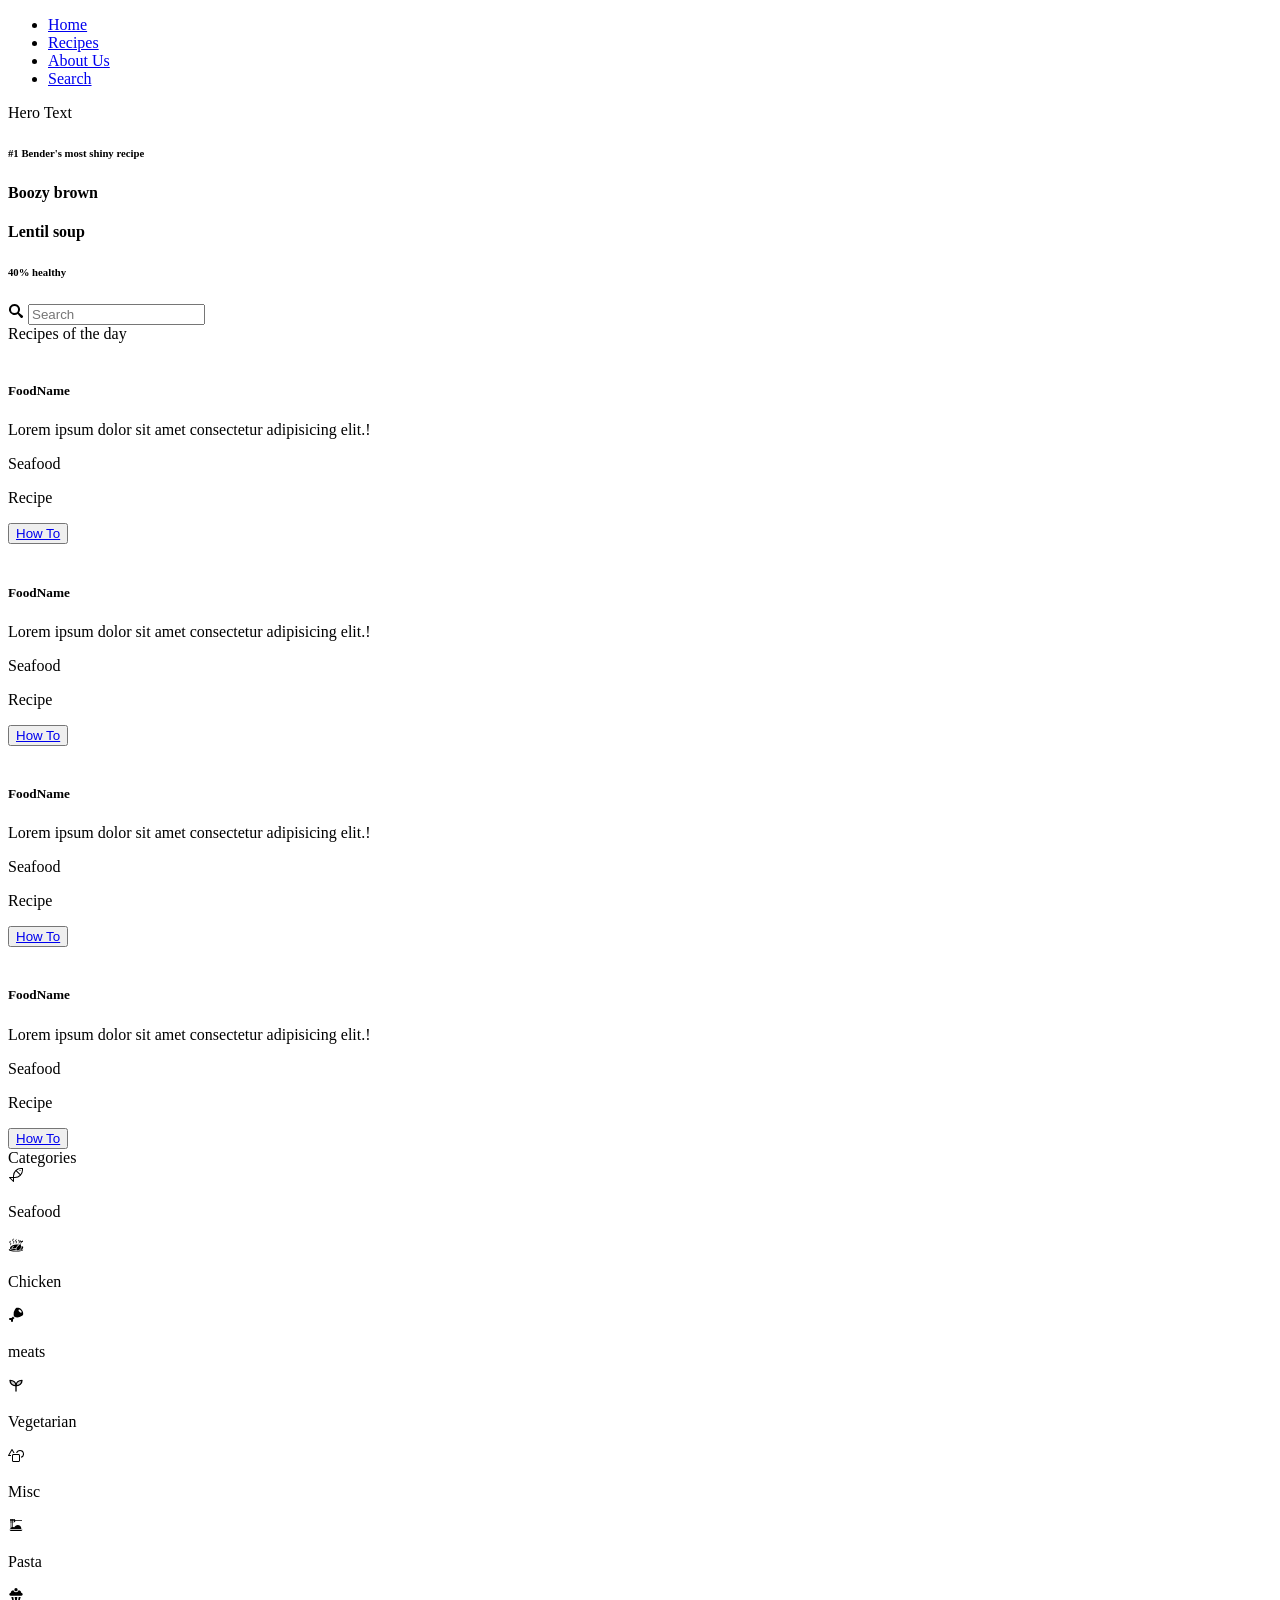
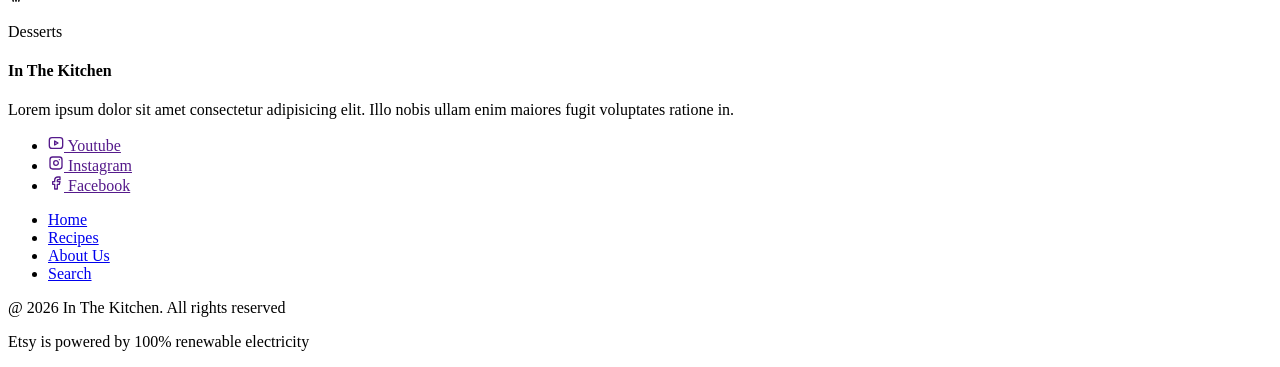
==== about-us.html @ 877831c8 "Initial commit" ====
<!DOCTYPE html>
<html lang="en">

<head>
    <meta charset="UTF-8">
    <meta name="viewport" content="width=device-width, initial-scale=1.0">
    <title>Document</title>
    <link rel="preconnect" href="https://fonts.googleapis.com">
    <link rel="preconnect" href="https://fonts.gstatic.com" crossorigin>
    <link href="https://fonts.googleapis.com/css2?family=Roboto:ital,wght@0,100..900;1,100..900&display=swap"
        rel="stylesheet">
    <link rel="stylesheet" href="css/style.css">
</head>

<body>

    <div class="container">
        <!-- Navigation -->
        <nav class="navigation">
            <div class="menu_container">
                <ul>
                    <li><a href="index.html">Home</a></li>
                    <li><a href="recipes.html">Recipes</a></li>
                    <li><a href="about-us.html" class="active" aria-current="page">About Us</a></li>
                    <li><a href="search.html">Search</a></li>
                </ul>
            </div>
        </nav>

        <!-- Hero Section -->
        <section class="hero">
            <div class="hero_container">
                <div class="hero_text">
                    Hero Text
                    <h6> #1 Bender's most shiny recipe</h6>
                    <h4>Boozy brown</h4>
                    <h4>Lentil soup</h4>
                    <h6>40% healthy</h6>
                </div>

                <div class="Hero_search">
                    <div class="search_box">
                        <span class="search_icon">
                            <svg xmlns="http://www.w3.org/2000/svg" width="1em" height="1em" viewBox="0 0 16 16">
                                <path d="M0 0h16v16H0z" fill="none" />
                                <path fill="currentColor"
                                    d="M6.5 1a5.5 5.5 0 0 1 4.437 8.749l3.556 2.846a1.351 1.351 0 1 1-1.898 1.898l-2.846-3.556A5.5 5.5 0 1 1 6.5 1m0 2a3.5 3.5 0 1 0 0 7a3.5 3.5 0 0 0 0-7" />
                            </svg>

                        </span>
                        <input type="text" placeholder="Search" class="search_input">
                    </div>
                </div>
            </div>
        </section>


        <!-- Todays Recipe Section -->
        <section class="todays_recipes">
            <div class="todays_recipes_headline">Recipes of the day</div>
            <div class="todays_recipes_content">
                <div class="todays_recipes_content_block">
                    <div class="todays_recipes_content_block_image">
                        <img src="https://picsum.photos/300/175" alt="">
                    </div>
                    <div class="todays_recipes_content_block_text">
                        <div class="todays_recipes_content_block_text_top">
                            <h5>FoodName</h5>
                            <p>Lorem ipsum dolor sit amet consectetur adipisicing elit.!</p>
                        </div>
                        <div class="todays_recipes_content_block_text_bottom">
                            <div data-category="seafood" class="todays_recipes_content_bottom_area">
                                <div class="todays_recipes_content_bottom_area_left">
                                    <p data-category="seafood" id="category-color">Seafood</p>
                                    <p>Recipe</p>
                                </div>
                                <div class="todays_recipes_content_bottom_area_right">
                                    <div class="todays_recipes_content_bottom_area_right_button">
                                        <button>
                                            <a href="#">How To</a>
                                        </button>
                                    </div>
                                </div>
                            </div>
                        </div>
                    </div>


                </div>

                <div class="todays_recipes_content_block">
                    <div class="todays_recipes_content_block_image">
                        <img src="https://picsum.photos/300/175" alt="">
                    </div>
                    <div class="todays_recipes_content_block_text">
                        <div class="todays_recipes_content_block_text_top">
                            <h5>FoodName</h5>
                            <p>Lorem ipsum dolor sit amet consectetur adipisicing elit.!</p>
                        </div>
                        <div class="todays_recipes_content_block_text_bottom">
                            <div data-category="seafood" class="todays_recipes_content_bottom_area">
                                <div class="todays_recipes_content_bottom_area_left">
                                    <p data-category="seafood" id="category-color">Seafood</p>
                                    <p>Recipe</p>
                                </div>
                                <div class="todays_recipes_content_bottom_area_right">
                                    <div class="todays_recipes_content_bottom_area_right_button">
                                        <button>
                                            <a href="#">How To</a>
                                        </button>
                                    </div>
                                </div>
                            </div>
                        </div>
                    </div>


                </div>

                <div class="todays_recipes_content_block">
                    <div class="todays_recipes_content_block_image">
                        <img src="https://picsum.photos/300/175" alt="">
                    </div>
                    <div class="todays_recipes_content_block_text">
                        <div class="todays_recipes_content_block_text_top">
                            <h5>FoodName</h5>
                            <p>Lorem ipsum dolor sit amet consectetur adipisicing elit.!</p>
                        </div>
                        <div class="todays_recipes_content_block_text_bottom">
                            <div data-category="seafood" class="todays_recipes_content_bottom_area">
                                <div class="todays_recipes_content_bottom_area_left">
                                    <p data-category="seafood" id="category-color">Seafood</p>
                                    <p>Recipe</p>
                                </div>
                                <div class="todays_recipes_content_bottom_area_right">
                                    <div class="todays_recipes_content_bottom_area_right_button">
                                        <button>
                                            <a href="#">How To</a>
                                        </button>
                                    </div>
                                </div>
                            </div>
                        </div>
                    </div>


                </div>

                <div class="todays_recipes_content_block">
                    <div class="todays_recipes_content_block_image">
                        <img src="https://picsum.photos/300/175" alt="">
                    </div>
                    <div class="todays_recipes_content_block_text">
                        <div class="todays_recipes_content_block_text_top">
                            <h5>FoodName</h5>
                            <p>Lorem ipsum dolor sit amet consectetur adipisicing elit.!</p>
                        </div>
                        <div class="todays_recipes_content_block_text_bottom">
                            <div data-category="seafood" class="todays_recipes_content_bottom_area">
                                <div class="todays_recipes_content_bottom_area_left">
                                    <p data-category="seafood" id="category-color">Seafood</p>
                                    <p>Recipe</p>
                                </div>
                                <div class="todays_recipes_content_bottom_area_right">
                                    <div class="todays_recipes_content_bottom_area_right_button">
                                        <button>
                                            <a href="#">How To</a>
                                        </button>
                                    </div>
                                </div>
                            </div>
                        </div>
                    </div>


                </div>
            </div>




        </section>

        <!-- Categories Section -->
        <section class="categories">
            <div class="todays_recipes_headline">Categories</div>
            <div class="categories_content">
                <div class="categories_content_block">
                    <span data-category="seafood" class="iconify">
                        <svg xmlns="http://www.w3.org/2000/svg" width="1em" height="1em" viewBox="0 0 32 32">
                            <path d="M0 0h32v32H0z" fill="none" />
                            <circle cx="24" cy="7" r="1" fill="currentColor" />
                            <path fill="currentColor"
                                d="M26 2a16.02 16.02 0 0 0-16 16v2H3a1 1 0 0 0-.707 1.707l8 8A1 1 0 0 0 12 29v-7h2A16.02 16.02 0 0 0 30 6V2ZM10 26.586L5.414 22H10ZM12 20v-2a13.94 13.94 0 0 1 3.908-9.678l7.77 7.77A13.94 13.94 0 0 1 14 20ZM28 6a13.9 13.9 0 0 1-2.98 8.606L17.395 6.98A13.9 13.9 0 0 1 26 4h2Z" />
                        </svg>

                    </span>
                    <p data-category="seafood">Seafood</p>
                </div>
                <div class="categories_content_block">
                    <span data-category="chicken" class="iconify">
                        <svg xmlns="http://www.w3.org/2000/svg" width="1em" height="1em" viewBox="0 0 512 512">
                            <path d="M0 0h512v512H0z" fill="none" />
                            <path fill="currentColor"
                                d="M187.8 45.5s-12.6 6.61-25.3 16.33c-6.3 4.86-12.8 10.5-18 16.94S135 92.66 135 101.5c0 8.6 4.6 15.7 10 20.6c5.3 4.8 11.5 8.2 17.3 11.4s11.3 6.3 15 9.3s5.4 5.4 5.8 8.1c1.1 6.6-5.2 22.1-13.2 34.5c-8.1 12.4-16.6 22.1-16.6 22.1l13.4 12s9.4-10.6 18.3-24.3s18.6-30.2 15.9-47.1c-1.4-8.5-6.6-14.8-12.3-19.3c-5.6-4.6-11.9-7.9-17.6-11.1c-5.7-3.1-10.9-6.2-14-9s-4-4.5-4-7.2c0-2.49 1.7-6.72 5.5-11.41c3.8-4.7 9.3-9.64 15-13.96c11.3-8.63 22.7-14.71 22.7-14.71zm90 32.43s-12.4 4.66-25.1 11.56c-6.3 3.45-12.8 7.42-18.1 12.11c-5.4 4.7-10.6 10.4-10.6 18.9c0 8.2 5.7 14 11.1 17.5c5.4 3.4 11.4 5.8 17.3 8.1c5.8 2.2 11.4 4.5 15.1 6.6c3.7 2.2 4.7 3.9 4.7 4c.2.6-.2 3.7-2.5 7.8c-2.2 4-6 8.8-9.9 13.1c-7.9 8.7-16.4 15.6-16.4 15.6l11.2 14s9.4-7.5 18.5-17.4c4.5-5 9-10.5 12.4-16.6c3.3-6 6-12.8 4.3-20.5c-1.8-7.8-7.7-12.3-13.3-15.6c-5.6-3.2-11.8-5.5-17.6-7.8c-5.7-2.3-11-4.5-14-6.5c-2.3-1.4-2.8-2.1-2.9-2.3c.2 0 1.1-2.4 4.4-5.4c3.7-3.2 9.2-6.7 14.9-9.8c11.3-6.16 22.9-10.53 22.9-10.53zm67.5 12.82c-3.7.69-7.8 4.37-10.9 10.65c-3.1 6.3-4.6 14.5-4.1 20.2c.1 1.1 4.1 8.2 9 13.3c5 5.1 9.9 8.9 9.9 8.9l4.5 3.4l-10.6 51.3l14.3 4.4l22.1-42.2c-5.1-5.5-10.2-11.9-10.9-21c-.5-7.6.6-15.7 3.4-23.4c-6.3-1.7-7.8-5-10.1-8c-2.5-3-4.9-6.4-7.3-9.37c-2.4-3.01-4.9-5.62-6.8-6.96c-1.8-1.33-2.3-1.21-2.5-1.21zm56.3 16.65c-3.7.7-7.8 4.3-10.9 10.6c-3 6.3-4.6 14.5-4.1 20.3c.1 1.1 4.1 8.2 9 13.3c5 5.1 9.9 8.9 9.9 8.9l4.5 3.4l-10.7 51.4l14.3 4.5l25.8-49.3l3.7-1s9.4-2.8 19.2-7.4c4.9-2.3 9.8-5.1 13.3-7.9c3.6-2.9 5.5-5.6 5.8-6.9v-.1c1.5-5.2.4-13.5-3-20.6c-3.5-7-9-12.3-13.8-13.8c-.2-.1-.7-.2-2.8 1s-5 3.6-8 6.4c-3 2.9-6.1 6-9.8 8.7c-3.6 2.7-8.7 5.8-15.3 4.1c-6.6-1.6-8.1-5.1-10.5-8.1c-2.5-3-4.9-6.4-7.3-9.4s-4.9-5.6-6.8-6.9c-1.8-1.4-2.3-1.2-2.5-1.2M92.36 119.9s-12.5 5.4-25.21 13.5c-6.36 4.1-12.83 8.7-18.13 14.2s-10.04 12-10.04 20.5c0 8.2 5.22 14.7 10.59 18.7c5.38 4 11.48 6.8 17.3 9.5c5.82 2.6 11.35 5.2 15.06 7.7c3.7 2.5 4.96 4.4 5.21 5.7c.35 1.8-.3 6-2.69 11c-2.38 4.9-6.16 10.6-10.15 15.7c-7.97 10.2-16.5 18.2-16.5 18.2l12.34 13.2s9.37-8.8 18.35-20.4c4.49-5.7 8.94-12.2 12.21-19c3.3-6.8 5.7-14.2 4.1-22.1c-1.5-8-7.18-13.4-12.81-17.2c-5.64-3.8-11.88-6.6-17.61-9.2s-10.95-5.2-14.02-7.5c-3.06-2.3-3.39-3.2-3.39-4.3c0-.9 1.26-4.1 4.96-8c3.7-3.8 9.23-7.9 14.87-11.5c11.29-7.2 22.79-12.3 22.79-12.3zm238.54 93.6c-2.3 1.6-7.7 5.5-15.2 11.2c12 2.5 24.3 5.8 36.7 9.8c1.6-1.3 3-2.4 4.5-3.6c-.5-4.2-1-7.5-1.3-9.7zm56.4 16.8c-4.5 3.2-19.6 14.2-39.2 31.3c-22.8 19.8-48.2 45.6-58.3 66.1c-7.6 15.4-16.3 34.2-20.6 52s-4.1 33.7 3.3 44.8c4.2 6.3 10.7 8.3 20.4 8.1c9.7-.1 21.3-3.2 30.9-6.2c33.7-11 69-35.1 85-69.8c7.2-15.6 8.6-47.5 7.2-74.5c-1.1-22-3.3-37.7-4.2-44zm-111.9 8.1c-1.1 0-2.3 0-3.4.1c-38.3 2-82.1 9.5-119.7 25c-37.7 15.4-68.95 38.5-84.12 71.2c-5.49 11.8-5.15 27.7-.16 41.1s14.28 23.3 24.06 25.9c42.92 11.2 101.22 16 158.32 17c-3.5-13.2-2.3-27.6.9-41.4c-31.1 11.8-76.5 14.6-133.8-3.5l-8.5-2.7l2.6-8.5c7.4-25 30-57.7 66.8-74.6l7.6 16.4c-26.9 12.3-45.6 36.2-53.9 54.9c59.5 16.7 102.7 8 126.3-5.3c4.6-12.5 10.2-24.2 15.2-34.3c12.5-25.2 38.7-50.8 62.1-71.1c-20.7-6-40.6-10-57-10.2zm158.9 49.3c1.1 26.4.3 55.9-9.1 76.5c-9.4 20.3-23.9 37-40.8 50.3c7.9-.7 15.4-1.4 22.1-2.2c12.4-1.3 22.6-2.8 29.8-4.2c3.6-.8 6.5-1.5 8.4-2c.7-.3 1.1-.5 1.4-.7c12.1-15.1 23.8-29.4 31.6-44.2c7.3-14.2 11.3-28.6 9.4-46c-4.1-2.4-24-13.7-52.8-27.5M53.14 386.9c-5.4 2.4-10.12 4.8-14.04 7.3c-10.89 6.9-14.66 13-14.66 17.3s3.77 10.4 14.66 17.3s27.79 13.6 48.95 19.3c42.35 11.2 101.85 18.4 167.45 18.4s125.1-7.2 167.4-18.4c21.2-5.7 38-12.4 48.9-19.3s14.7-13 14.7-17.3c0-3.7-2.9-8.8-10.7-14.6c-5.5 7.2-11.2 14.2-16.8 21.2l-.3.5l-.5.4c-3.2 3-5.3 3.3-8.2 4.2c-2.8.9-6.2 1.7-10.2 2.5c-8 1.6-18.6 3.1-31.3 4.5c-16.1 1.8-35.6 3.4-57.1 4.6c-7.4 3.5-14.8 6.4-22.1 8.8h-.1c-10.1 3.2-23 6.8-36 7c-12 .3-25.4-3.1-33.9-13.7c-60.6-.6-123.8-5.3-171.76-17.8c-15.92-4.2-27.55-17-34.4-32.2" />
                        </svg>
                    </span>
                    <p data-category="chicken">Chicken</p>
                </div>
                <div class="categories_content_block">
                    <span data-category="meats" class="iconify">
                        <svg xmlns="http://www.w3.org/2000/svg" width="1em" height="1em" viewBox="0 0 16 16">
                            <path d="M0 0h16v16H0z" fill="none" />
                            <path fill="currentColor"
                                d="M5.043 9.457a3.75 3.75 0 0 0 1.5 1.5L5 12.5V14a1 1 0 0 1-2 0v-1H2a1 1 0 0 1 0-2h1.5zM8.608.867C9.613.715 11.688.687 13.5 2.5c1.812 1.811 1.786 3.886 1.634 4.891c-.061.402-.309.74-.634.984l-.884.663a7.32 7.32 0 0 1-5.823 1.32a2.74 2.74 0 0 1-2.151-2.151a7.32 7.32 0 0 1 1.32-5.824l.663-.883c.244-.326.581-.572.983-.633m4.22 2.547c-.78-.78-1.73-1.098-2.121-.707c-.39.39-.074 1.34.707 2.12c.78.782 1.73 1.099 2.121.709c.39-.39.074-1.341-.707-2.122" />
                        </svg>
                    </span>
                    <p data-category="meats">meats</p>
                </div>
                <div class="categories_content_block">
                    <span data-category="veg" class="iconify">
                        <svg xmlns="http://www.w3.org/2000/svg" width="1em" height="1em" viewBox="0 0 24 24">
                            <path d="M0 0h24v24H0z" fill="none" />
                            <g fill="none" stroke="currentColor" stroke-linecap="round" stroke-linejoin="round"
                                stroke-width="2">
                                <path fill="currentColor" d="M12 13c0 -5 -4 -8 -9 -8 0 5 4 8 9 8" opacity=".2"
                                    stroke="none" />
                                <path fill="currentColor" d="M12 13c0 -5 4 -8 9 -8 0 5 -4 8 -9 8" opacity=".2"
                                    stroke="none" />
                                <path d="M12 21v-8" />
                                <path d="M12 13c0 -5 -4 -8 -9 -8 0 5 4 8 9 8" />
                                <path d="M12 13c0 -5 4 -8 9 -8 0 5 -4 8 -9 8" />
                            </g>
                        </svg>

                    </span>
                    <p data-category="veg">Vegetarian</p>
                </div>
                <div class="categories_content_block">
                    <span data-category="misc" class="iconify">
                        <svg xmlns="http://www.w3.org/2000/svg" width="1em" height="1em" viewBox="0 0 16 16">
                            <path d="M0 0h16v16H0z" fill="none" />
                            <g fill="currentColor">
                                <path
                                    d="M12 3c-1.86 0-3.43 1.27-3.87 3h1.05A3 3 0 0 1 12 4c1.65 0 3 1.35 3 3a3 3 0 0 1-2 2.82v1.05A3.999 3.999 0 0 0 12 3" />
                                <path
                                    d="M10.5 15h-5c-.827 0-1.5-.673-1.5-1.5v-5C4 7.673 4.673 7 5.5 7h5c.827 0 1.5.673 1.5 1.5v5c0 .827-.673 1.5-1.5 1.5m-5-7a.5.5 0 0 0-.5.5v5a.5.5 0 0 0 .5.5h5a.5.5 0 0 0 .5-.5v-5a.5.5 0 0 0-.5-.5z" />
                                <path
                                    d="M4.43 2.25c-.18-.31-.68-.31-.86 0l-3.47 6c-.09.15-.09.35 0 .5S.36 9 .54 9H3v-.5c0-.17.02-.34.05-.5H1.4L4 3.5L5.45 6H6.6z" />
                            </g>
                        </svg>
                    </span>
                    <p data-category="misc">Misc</p>
                </div>
                <div class="categories_content_block">
                    <span data-category="pasta" class="iconify">
                        <svg xmlns="http://www.w3.org/2000/svg" width="1em" height="1em" viewBox="0 0 24 24">
                            <path d="M0 0h24v24H0z" fill="none" />
                            <path fill="currentColor"
                                d="M4 16.5V8H3V7h1V6H3V5h1V4H3V3h6c.5.03.95.24 1.34.63s.61.87.66 1.37h10v1H11c-.05.53-.27 1-.66 1.43S9.5 8.05 9 8H7v7.05c.05 0 .13-.01.24-.05s.2 0 .26 0q.84 0 1.92.42c.41-.92 1.11-1.74 2.11-2.42s2-1 3-1c1.53 0 2.83.53 3.89 1.59S20 15.95 20 17.5v.27c0 .13-.03.2-.03.23H3.14c.13-.5.41-1 .86-1.5m2-1.27V8H5v7.7c.5-.25.81-.4 1-.47M9 7V6H7v1zm0-3H7v1h2zM5 4v1h1V4zm0 2v1h1V6zM2 19h20l-2 2H4z" />
                        </svg>
                    </span>
                    <p data-category="pasta">Pasta</p>
                </div>
                <div class="categories_content_block">
                    <span data-category="desserts" class="iconify">
                        <svg xmlns="http://www.w3.org/2000/svg" width="1em" height="1em" viewBox="0 0 24 24">
                            <path d="M0 0h24v24H0z" fill="none" />
                            <path fill="currentColor"
                                d="M12 1.5A2.5 2.5 0 0 1 14.5 4A2.5 2.5 0 0 1 12 6.5A2.5 2.5 0 0 1 9.5 4A2.5 2.5 0 0 1 12 1.5M15.87 5C18 5 20 7 20 9c2.7 0 2.7 4 0 4H4c-2.7 0-2.7-4 0-4c0-2 2-4 4.13-4c.44 1.73 2.01 3 3.87 3s3.43-1.27 3.87-3M5 15h3l1 7H7zm5 0h4l-1 7h-2zm6 0h3l-2 7h-2z" />
                        </svg>
                    </span>
                    <p data-category="desserts">Desserts</p>
                </div>
            </div>

        </section>

        <!-- Full Width Image Section-->
        <section class="image_section">
            <div class="image_section_controller">
                <div class="image_section_box">
                    <h4>In The Kitchen</h4>
                    <p>Lorem ipsum dolor sit amet consectetur adipisicing elit. Illo nobis ullam enim maiores fugit
                        voluptates ratione in.</p>
                </div>
            </div>
        </section>

        <!-- Content Area-->
        <section class="contant_area">

        </section>

        <!-- Footer -->
        <footer class="footer">

            <div class="footer_content">

                <!-- Socials -->
                <div class="footer_socials">
                    <ul>
                        <li><a href="">
                                <svg xmlns="http://www.w3.org/2000/svg" width="1em" height="1em" viewBox="0 0 24 24">
                                    <path d="M0 0h24v24H0z" fill="none" />
                                    <g fill="none" stroke="currentColor" stroke-linecap="round" stroke-linejoin="round"
                                        stroke-width="2">
                                        <path
                                            d="M2 8a4 4 0 0 1 4-4h12a4 4 0 0 1 4 4v8a4 4 0 0 1-4 4H6a4 4 0 0 1-4-4z" />
                                        <path d="m10 9l5 3l-5 3z" />
                                    </g>
                                </svg>
                                Youtube</a></li>
                        <li><a href="">
                                <svg xmlns="http://www.w3.org/2000/svg" width="1em" height="1em" viewBox="0 0 24 24">
                                    <path d="M0 0h24v24H0z" fill="none" />
                                    <g fill="none" stroke="currentColor" stroke-linecap="round" stroke-linejoin="round"
                                        stroke-width="2">
                                        <path
                                            d="M3 7a4 4 0 0 1 4-4h10a4 4 0 0 1 4 4v10a4 4 0 0 1-4 4H7a4 4 0 0 1-4-4z" />
                                        <path d="M8.5 12a3.5 3.5 0 1 0 7 0a3.5 3.5 0 0 0-7 0M17 7v.01" />
                                    </g>
                                </svg>
                                Instagram</a></li>
                        <li><a href="">
                                <svg xmlns="http://www.w3.org/2000/svg" width="1em" height="1em" viewBox="0 0 24 24">
                                    <path d="M0 0h24v24H0z" fill="none" />
                                    <path fill="none" stroke="currentColor" stroke-linecap="round"
                                        stroke-linejoin="round" stroke-width="2"
                                        d="M7 10v4h3v7h4v-7h3l1-4h-4V8a1 1 0 0 1 1-1h3V3h-3a5 5 0 0 0-5 5v2z" />
                                </svg>
                                Facebook</a></li>
                    </ul>
                </div>

                <!-- Navigation -->
                <div class="footer_navigation">
                    <ul>
                        <li><a href="index.html">Home</a></li>
                        <li><a href="recipes.html">Recipes</a></li>
                        <li><a href="about-us.html">About Us</a></li>
                        <li><a href="search.html">Search</a></li>
                    </ul>
                </div>

                <!-- Footer Line -->
                <div class="footer_line"></div>

                <!-- Powered by-->
                <div class="footer_powered">
                    <p>@ 2026 In The Kitchen. All rights reserved</p>
                    <p>Etsy is powered by 100% renewable electricity</p>
                </div>
            </div>

        </footer>



    </div>
</body>

</html>
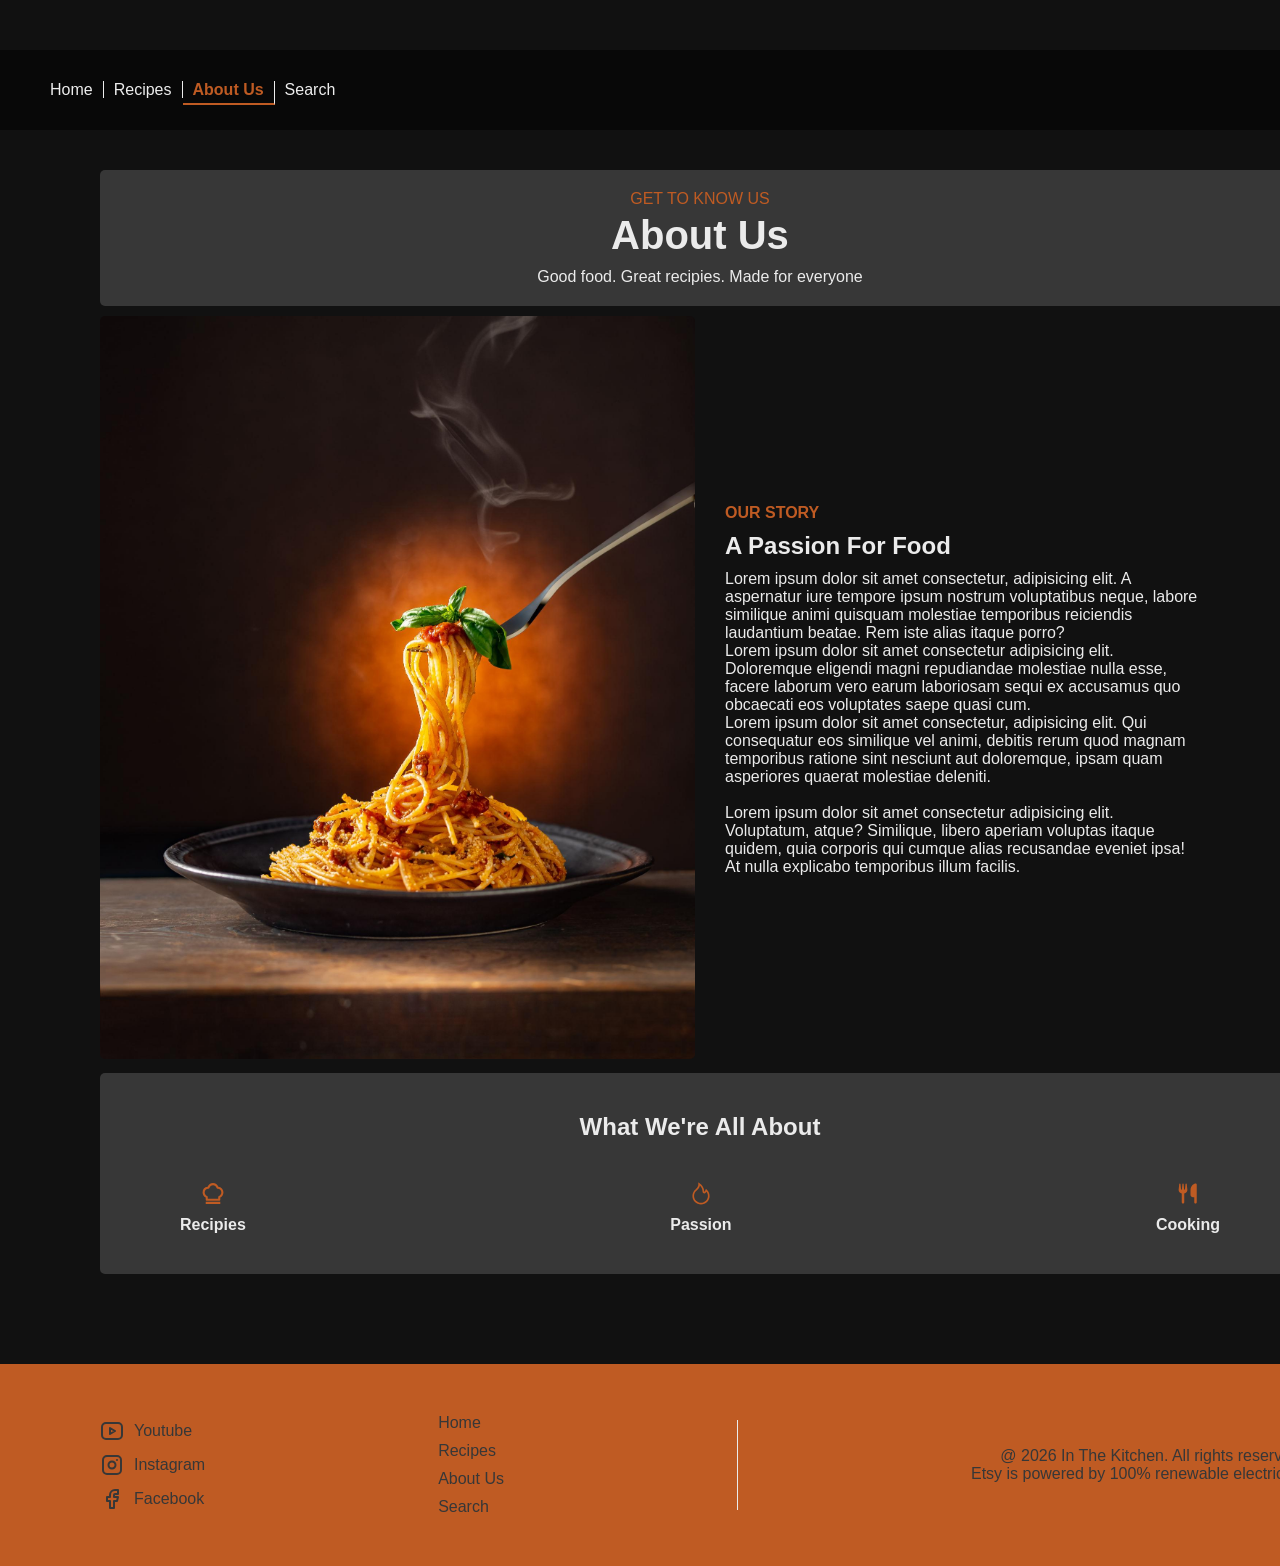
==== commit 300cb72b: "About us Made progress on about us + some adjustments" ====
--- a/about-us.html
+++ b/about-us.html
@@ -9,7 +9,7 @@
     <link rel="preconnect" href="https://fonts.gstatic.com" crossorigin>
     <link href="https://fonts.googleapis.com/css2?family=Roboto:ital,wght@0,100..900;1,100..900&display=swap"
         rel="stylesheet">
-    <link rel="stylesheet" href="css/style.css">
+    <link rel="stylesheet" href="css/about-us.css">
 </head>
 
 <body>
@@ -27,269 +27,74 @@
             </div>
         </nav>
 
-        <!-- Hero Section -->
-        <section class="hero">
-            <div class="hero_container">
-                <div class="hero_text">
-                    Hero Text
-                    <h6> #1 Bender's most shiny recipe</h6>
-                    <h4>Boozy brown</h4>
-                    <h4>Lentil soup</h4>
-                    <h6>40% healthy</h6>
+        <section class="about_us">
+            <div class="about_us_container">
+                <div class="about_us_header">
+                    <p>get to know us</p>
+                    <h1>About Us</h1>
+                    <p>Good food. Great recipies. Made for everyone</p>
                 </div>
 
-                <div class="Hero_search">
-                    <div class="search_box">
-                        <span class="search_icon">
-                            <svg xmlns="http://www.w3.org/2000/svg" width="1em" height="1em" viewBox="0 0 16 16">
-                                <path d="M0 0h16v16H0z" fill="none" />
-                                <path fill="currentColor"
-                                    d="M6.5 1a5.5 5.5 0 0 1 4.437 8.749l3.556 2.846a1.351 1.351 0 1 1-1.898 1.898l-2.846-3.556A5.5 5.5 0 1 1 6.5 1m0 2a3.5 3.5 0 1 0 0 7a3.5 3.5 0 0 0 0-7" />
-                            </svg>
+                <div class="about_us_image">
+                    <img src="images/spagut.png" alt="">
+                </div>
 
-                        </span>
-                        <input type="text" placeholder="Search" class="search_input">
-                    </div>
-                </div>
-            </div>
-        </section>
-
-
-        <!-- Todays Recipe Section -->
-        <section class="todays_recipes">
-            <div class="todays_recipes_headline">Recipes of the day</div>
-            <div class="todays_recipes_content">
-                <div class="todays_recipes_content_block">
-                    <div class="todays_recipes_content_block_image">
-                        <img src="https://picsum.photos/300/175" alt="">
-                    </div>
-                    <div class="todays_recipes_content_block_text">
-                        <div class="todays_recipes_content_block_text_top">
-                            <h5>FoodName</h5>
-                            <p>Lorem ipsum dolor sit amet consectetur adipisicing elit.!</p>
-                        </div>
-                        <div class="todays_recipes_content_block_text_bottom">
-                            <div data-category="seafood" class="todays_recipes_content_bottom_area">
-                                <div class="todays_recipes_content_bottom_area_left">
-                                    <p data-category="seafood" id="category-color">Seafood</p>
-                                    <p>Recipe</p>
-                                </div>
-                                <div class="todays_recipes_content_bottom_area_right">
-                                    <div class="todays_recipes_content_bottom_area_right_button">
-                                        <button>
-                                            <a href="#">How To</a>
-                                        </button>
-                                    </div>
-                                </div>
-                            </div>
-                        </div>
-                    </div>
-
+                <div class="about_us_text">
+                    <p>our story</p>
+                    <h2>A Passion For Food</h2>
+                    <p> Lorem ipsum dolor sit amet consectetur, adipisicing elit. A aspernatur iure tempore ipsum
+                        nostrum voluptatibus neque, labore similique animi quisquam molestiae temporibus reiciendis
+                        laudantium beatae. Rem iste alias itaque porro? <br> Lorem ipsum dolor sit amet consectetur
+                        adipisicing elit. Doloremque eligendi magni repudiandae molestiae nulla esse, facere laborum
+                        vero earum laboriosam sequi ex accusamus quo obcaecati eos voluptates saepe quasi cum. <br>
+                        Lorem ipsum dolor sit amet consectetur, adipisicing elit. Qui consequatur eos similique vel
+                        animi, debitis rerum quod magnam temporibus ratione sint nesciunt aut doloremque, ipsam quam
+                        asperiores quaerat molestiae deleniti. <br>
+                        <br> Lorem ipsum dolor sit amet consectetur adipisicing elit. Voluptatum, atque? Similique,
+                        libero aperiam voluptas itaque quidem, quia corporis qui cumque alias recusandae eveniet ipsa!
+                        At nulla explicabo temporibus illum facilis. 
+                    </p>
 
                 </div>
 
-                <div class="todays_recipes_content_block">
-                    <div class="todays_recipes_content_block_image">
-                        <img src="https://picsum.photos/300/175" alt="">
+                <div class="about_us_value">
+
+                    <div class="about_us_value_header">
+                        <h2>What We're All About</h2>
                     </div>
-                    <div class="todays_recipes_content_block_text">
-                        <div class="todays_recipes_content_block_text_top">
-                            <h5>FoodName</h5>
-                            <p>Lorem ipsum dolor sit amet consectetur adipisicing elit.!</p>
+
+                    <div class="about_us_value_icons">
+
+                        <div class="about_us_value_icons_1">
+                            <svg xmlns="http://www.w3.org/2000/svg" width="1em" height="1em" viewBox="0 0 24 24">
+                                <path d="M0 0h24v24H0z" fill="none" />
+                                <path fill="currentColor"
+                                    d="M17.13 5.54C16.33 3.42 14.32 2 12 2S7.67 3.42 6.87 5.54A5.506 5.506 0 0 0 2 11c0 2.07 1.18 3.95 3 4.88V18c0 .55.45 1 1 1h12c.55 0 1-.45 1-1v-2.12c1.82-.93 3-2.81 3-4.88c0-2.82-2.13-5.15-4.87-5.46m.53 8.75c-.4.14-.67.52-.67.94v1.78H7v-1.78c0-.42-.27-.8-.67-.94c-1.4-.5-2.33-1.82-2.33-3.28c0-1.93 1.57-3.5 3.42-3.5c.04 0 .14.01.18.02c.49 0 .9-.31 1-.78c.36-1.61 1.76-2.73 3.41-2.73s3.05 1.12 3.41 2.73c.1.47.51.81 1 .78c.06 0 .12 0 .09-.01c1.93 0 3.5 1.57 3.5 3.5c0 1.47-.94 2.79-2.33 3.28ZM5 20h14v2H5z" />
+                            </svg>
+                            <p>Recipies</p>
                         </div>
-                        <div class="todays_recipes_content_block_text_bottom">
-                            <div data-category="seafood" class="todays_recipes_content_bottom_area">
-                                <div class="todays_recipes_content_bottom_area_left">
-                                    <p data-category="seafood" id="category-color">Seafood</p>
-                                    <p>Recipe</p>
-                                </div>
-                                <div class="todays_recipes_content_bottom_area_right">
-                                    <div class="todays_recipes_content_bottom_area_right_button">
-                                        <button>
-                                            <a href="#">How To</a>
-                                        </button>
-                                    </div>
-                                </div>
-                            </div>
+
+                        <div class="about_us_value_icons_2">
+                            <svg xmlns="http://www.w3.org/2000/svg" width="1em" height="1em" viewBox="0 0 1024 1024">
+                                <path d="M0 0h1024v1024H0z" fill="none" />
+                                <path fill="currentColor"
+                                    d="M834.1 469.2A347.5 347.5 0 0 0 751.2 354l-29.1-26.7a8.09 8.09 0 0 0-13 3.3l-13 37.3c-8.1 23.4-23 47.3-44.1 70.8c-1.4 1.5-3 1.9-4.1 2s-2.8-.1-4.3-1.5c-1.4-1.2-2.1-3-2-4.8c3.7-60.2-14.3-128.1-53.7-202C555.3 171 510 123.1 453.4 89.7l-41.3-24.3c-5.4-3.2-12.3 1-12 7.3l2.2 48c1.5 32.8-2.3 61.8-11.3 85.9c-11 29.5-26.8 56.9-47 81.5a295.6 295.6 0 0 1-47.5 46.1a352.6 352.6 0 0 0-100.3 121.5A347.75 347.75 0 0 0 160 610c0 47.2 9.3 92.9 27.7 136a349.4 349.4 0 0 0 75.5 110.9c32.4 32 70 57.2 111.9 74.7C418.5 949.8 464.5 959 512 959s93.5-9.2 136.9-27.3A348.6 348.6 0 0 0 760.8 857c32.4-32 57.8-69.4 75.5-110.9a344.2 344.2 0 0 0 27.7-136c0-48.8-10-96.2-29.9-140.9M713 808.5c-53.7 53.2-125 82.4-201 82.4s-147.3-29.2-201-82.4c-53.5-53.1-83-123.5-83-198.4c0-43.5 9.8-85.2 29.1-124c18.8-37.9 46.8-71.8 80.8-97.9a349.6 349.6 0 0 0 58.6-56.8c25-30.5 44.6-64.5 58.2-101a240 240 0 0 0 12.1-46.5c24.1 22.2 44.3 49 61.2 80.4c33.4 62.6 48.8 118.3 45.8 165.7a74.01 74.01 0 0 0 24.4 59.8a73.36 73.36 0 0 0 53.4 18.8c19.7-1 37.8-9.7 51-24.4c13.3-14.9 24.8-30.1 34.4-45.6c14 17.9 25.7 37.4 35 58.4c15.9 35.8 24 73.9 24 113.1c0 74.9-29.5 145.4-83 198.4" />
+                            </svg>
+                            <p>Passion</p>
+                        </div>
+
+                        <div class="about_us_value_icons_3">
+                            <svg xmlns="http://www.w3.org/2000/svg" width="1em" height="1em" viewBox="0 0 640 640">
+                                <path d="M0 0h640v640H0z" fill="none" />
+                                <path fill="currentColor"
+                                    d="M127.9 78.4c-.8-8.2-7.7-14.4-15.9-14.4s-15.1 6.2-16 14.3L81.9 213.7c-1.3 6-1.9 12.1-1.9 18.2c0 45.9 35.1 83.6 80 87.7V544c0 17.7 14.3 32 32 32s32-14.3 32-32V319.6c44.9-4.1 80-41.8 80-87.7c0-6.1-.6-12.2-1.9-18.2L287.9 78.3c-.8-8.1-7.7-14.3-15.9-14.3s-15.1 6.2-15.9 14.4l-13.6 135.5c-.6 5.7-5.4 10.1-11.1 10.1c-5.8 0-10.6-4.4-11.2-10.2L207.9 78.6c-.7-8.3-7.6-14.6-15.9-14.6s-15.2 6.3-15.9 14.6l-12.3 135.2c-.5 5.8-5.4 10.2-11.2 10.2s-10.6-4.4-11.1-10.1zM512 64c-16 0-128 32-128 176v112c0 35.3 28.7 64 64 64h32v128c0 17.7 14.3 32 32 32s32-14.3 32-32V96c0-17.7-14.3-32-32-32" />
+                            </svg>
+                            <p>Cooking</p>
                         </div>
                     </div>
-
-
                 </div>
 
-                <div class="todays_recipes_content_block">
-                    <div class="todays_recipes_content_block_image">
-                        <img src="https://picsum.photos/300/175" alt="">
-                    </div>
-                    <div class="todays_recipes_content_block_text">
-                        <div class="todays_recipes_content_block_text_top">
-                            <h5>FoodName</h5>
-                            <p>Lorem ipsum dolor sit amet consectetur adipisicing elit.!</p>
-                        </div>
-                        <div class="todays_recipes_content_block_text_bottom">
-                            <div data-category="seafood" class="todays_recipes_content_bottom_area">
-                                <div class="todays_recipes_content_bottom_area_left">
-                                    <p data-category="seafood" id="category-color">Seafood</p>
-                                    <p>Recipe</p>
-                                </div>
-                                <div class="todays_recipes_content_bottom_area_right">
-                                    <div class="todays_recipes_content_bottom_area_right_button">
-                                        <button>
-                                            <a href="#">How To</a>
-                                        </button>
-                                    </div>
-                                </div>
-                            </div>
-                        </div>
-                    </div>
-
-
-                </div>
-
-                <div class="todays_recipes_content_block">
-                    <div class="todays_recipes_content_block_image">
-                        <img src="https://picsum.photos/300/175" alt="">
-                    </div>
-                    <div class="todays_recipes_content_block_text">
-                        <div class="todays_recipes_content_block_text_top">
-                            <h5>FoodName</h5>
-                            <p>Lorem ipsum dolor sit amet consectetur adipisicing elit.!</p>
-                        </div>
-                        <div class="todays_recipes_content_block_text_bottom">
-                            <div data-category="seafood" class="todays_recipes_content_bottom_area">
-                                <div class="todays_recipes_content_bottom_area_left">
-                                    <p data-category="seafood" id="category-color">Seafood</p>
-                                    <p>Recipe</p>
-                                </div>
-                                <div class="todays_recipes_content_bottom_area_right">
-                                    <div class="todays_recipes_content_bottom_area_right_button">
-                                        <button>
-                                            <a href="#">How To</a>
-                                        </button>
-                                    </div>
-                                </div>
-                            </div>
-                        </div>
-                    </div>
-
-
-                </div>
             </div>
-
-
-
-
-        </section>
-
-        <!-- Categories Section -->
-        <section class="categories">
-            <div class="todays_recipes_headline">Categories</div>
-            <div class="categories_content">
-                <div class="categories_content_block">
-                    <span data-category="seafood" class="iconify">
-                        <svg xmlns="http://www.w3.org/2000/svg" width="1em" height="1em" viewBox="0 0 32 32">
-                            <path d="M0 0h32v32H0z" fill="none" />
-                            <circle cx="24" cy="7" r="1" fill="currentColor" />
-                            <path fill="currentColor"
-                                d="M26 2a16.02 16.02 0 0 0-16 16v2H3a1 1 0 0 0-.707 1.707l8 8A1 1 0 0 0 12 29v-7h2A16.02 16.02 0 0 0 30 6V2ZM10 26.586L5.414 22H10ZM12 20v-2a13.94 13.94 0 0 1 3.908-9.678l7.77 7.77A13.94 13.94 0 0 1 14 20ZM28 6a13.9 13.9 0 0 1-2.98 8.606L17.395 6.98A13.9 13.9 0 0 1 26 4h2Z" />
-                        </svg>
-
-                    </span>
-                    <p data-category="seafood">Seafood</p>
-                </div>
-                <div class="categories_content_block">
-                    <span data-category="chicken" class="iconify">
-                        <svg xmlns="http://www.w3.org/2000/svg" width="1em" height="1em" viewBox="0 0 512 512">
-                            <path d="M0 0h512v512H0z" fill="none" />
-                            <path fill="currentColor"
-                                d="M187.8 45.5s-12.6 6.61-25.3 16.33c-6.3 4.86-12.8 10.5-18 16.94S135 92.66 135 101.5c0 8.6 4.6 15.7 10 20.6c5.3 4.8 11.5 8.2 17.3 11.4s11.3 6.3 15 9.3s5.4 5.4 5.8 8.1c1.1 6.6-5.2 22.1-13.2 34.5c-8.1 12.4-16.6 22.1-16.6 22.1l13.4 12s9.4-10.6 18.3-24.3s18.6-30.2 15.9-47.1c-1.4-8.5-6.6-14.8-12.3-19.3c-5.6-4.6-11.9-7.9-17.6-11.1c-5.7-3.1-10.9-6.2-14-9s-4-4.5-4-7.2c0-2.49 1.7-6.72 5.5-11.41c3.8-4.7 9.3-9.64 15-13.96c11.3-8.63 22.7-14.71 22.7-14.71zm90 32.43s-12.4 4.66-25.1 11.56c-6.3 3.45-12.8 7.42-18.1 12.11c-5.4 4.7-10.6 10.4-10.6 18.9c0 8.2 5.7 14 11.1 17.5c5.4 3.4 11.4 5.8 17.3 8.1c5.8 2.2 11.4 4.5 15.1 6.6c3.7 2.2 4.7 3.9 4.7 4c.2.6-.2 3.7-2.5 7.8c-2.2 4-6 8.8-9.9 13.1c-7.9 8.7-16.4 15.6-16.4 15.6l11.2 14s9.4-7.5 18.5-17.4c4.5-5 9-10.5 12.4-16.6c3.3-6 6-12.8 4.3-20.5c-1.8-7.8-7.7-12.3-13.3-15.6c-5.6-3.2-11.8-5.5-17.6-7.8c-5.7-2.3-11-4.5-14-6.5c-2.3-1.4-2.8-2.1-2.9-2.3c.2 0 1.1-2.4 4.4-5.4c3.7-3.2 9.2-6.7 14.9-9.8c11.3-6.16 22.9-10.53 22.9-10.53zm67.5 12.82c-3.7.69-7.8 4.37-10.9 10.65c-3.1 6.3-4.6 14.5-4.1 20.2c.1 1.1 4.1 8.2 9 13.3c5 5.1 9.9 8.9 9.9 8.9l4.5 3.4l-10.6 51.3l14.3 4.4l22.1-42.2c-5.1-5.5-10.2-11.9-10.9-21c-.5-7.6.6-15.7 3.4-23.4c-6.3-1.7-7.8-5-10.1-8c-2.5-3-4.9-6.4-7.3-9.37c-2.4-3.01-4.9-5.62-6.8-6.96c-1.8-1.33-2.3-1.21-2.5-1.21zm56.3 16.65c-3.7.7-7.8 4.3-10.9 10.6c-3 6.3-4.6 14.5-4.1 20.3c.1 1.1 4.1 8.2 9 13.3c5 5.1 9.9 8.9 9.9 8.9l4.5 3.4l-10.7 51.4l14.3 4.5l25.8-49.3l3.7-1s9.4-2.8 19.2-7.4c4.9-2.3 9.8-5.1 13.3-7.9c3.6-2.9 5.5-5.6 5.8-6.9v-.1c1.5-5.2.4-13.5-3-20.6c-3.5-7-9-12.3-13.8-13.8c-.2-.1-.7-.2-2.8 1s-5 3.6-8 6.4c-3 2.9-6.1 6-9.8 8.7c-3.6 2.7-8.7 5.8-15.3 4.1c-6.6-1.6-8.1-5.1-10.5-8.1c-2.5-3-4.9-6.4-7.3-9.4s-4.9-5.6-6.8-6.9c-1.8-1.4-2.3-1.2-2.5-1.2M92.36 119.9s-12.5 5.4-25.21 13.5c-6.36 4.1-12.83 8.7-18.13 14.2s-10.04 12-10.04 20.5c0 8.2 5.22 14.7 10.59 18.7c5.38 4 11.48 6.8 17.3 9.5c5.82 2.6 11.35 5.2 15.06 7.7c3.7 2.5 4.96 4.4 5.21 5.7c.35 1.8-.3 6-2.69 11c-2.38 4.9-6.16 10.6-10.15 15.7c-7.97 10.2-16.5 18.2-16.5 18.2l12.34 13.2s9.37-8.8 18.35-20.4c4.49-5.7 8.94-12.2 12.21-19c3.3-6.8 5.7-14.2 4.1-22.1c-1.5-8-7.18-13.4-12.81-17.2c-5.64-3.8-11.88-6.6-17.61-9.2s-10.95-5.2-14.02-7.5c-3.06-2.3-3.39-3.2-3.39-4.3c0-.9 1.26-4.1 4.96-8c3.7-3.8 9.23-7.9 14.87-11.5c11.29-7.2 22.79-12.3 22.79-12.3zm238.54 93.6c-2.3 1.6-7.7 5.5-15.2 11.2c12 2.5 24.3 5.8 36.7 9.8c1.6-1.3 3-2.4 4.5-3.6c-.5-4.2-1-7.5-1.3-9.7zm56.4 16.8c-4.5 3.2-19.6 14.2-39.2 31.3c-22.8 19.8-48.2 45.6-58.3 66.1c-7.6 15.4-16.3 34.2-20.6 52s-4.1 33.7 3.3 44.8c4.2 6.3 10.7 8.3 20.4 8.1c9.7-.1 21.3-3.2 30.9-6.2c33.7-11 69-35.1 85-69.8c7.2-15.6 8.6-47.5 7.2-74.5c-1.1-22-3.3-37.7-4.2-44zm-111.9 8.1c-1.1 0-2.3 0-3.4.1c-38.3 2-82.1 9.5-119.7 25c-37.7 15.4-68.95 38.5-84.12 71.2c-5.49 11.8-5.15 27.7-.16 41.1s14.28 23.3 24.06 25.9c42.92 11.2 101.22 16 158.32 17c-3.5-13.2-2.3-27.6.9-41.4c-31.1 11.8-76.5 14.6-133.8-3.5l-8.5-2.7l2.6-8.5c7.4-25 30-57.7 66.8-74.6l7.6 16.4c-26.9 12.3-45.6 36.2-53.9 54.9c59.5 16.7 102.7 8 126.3-5.3c4.6-12.5 10.2-24.2 15.2-34.3c12.5-25.2 38.7-50.8 62.1-71.1c-20.7-6-40.6-10-57-10.2zm158.9 49.3c1.1 26.4.3 55.9-9.1 76.5c-9.4 20.3-23.9 37-40.8 50.3c7.9-.7 15.4-1.4 22.1-2.2c12.4-1.3 22.6-2.8 29.8-4.2c3.6-.8 6.5-1.5 8.4-2c.7-.3 1.1-.5 1.4-.7c12.1-15.1 23.8-29.4 31.6-44.2c7.3-14.2 11.3-28.6 9.4-46c-4.1-2.4-24-13.7-52.8-27.5M53.14 386.9c-5.4 2.4-10.12 4.8-14.04 7.3c-10.89 6.9-14.66 13-14.66 17.3s3.77 10.4 14.66 17.3s27.79 13.6 48.95 19.3c42.35 11.2 101.85 18.4 167.45 18.4s125.1-7.2 167.4-18.4c21.2-5.7 38-12.4 48.9-19.3s14.7-13 14.7-17.3c0-3.7-2.9-8.8-10.7-14.6c-5.5 7.2-11.2 14.2-16.8 21.2l-.3.5l-.5.4c-3.2 3-5.3 3.3-8.2 4.2c-2.8.9-6.2 1.7-10.2 2.5c-8 1.6-18.6 3.1-31.3 4.5c-16.1 1.8-35.6 3.4-57.1 4.6c-7.4 3.5-14.8 6.4-22.1 8.8h-.1c-10.1 3.2-23 6.8-36 7c-12 .3-25.4-3.1-33.9-13.7c-60.6-.6-123.8-5.3-171.76-17.8c-15.92-4.2-27.55-17-34.4-32.2" />
-                        </svg>
-                    </span>
-                    <p data-category="chicken">Chicken</p>
-                </div>
-                <div class="categories_content_block">
-                    <span data-category="meats" class="iconify">
-                        <svg xmlns="http://www.w3.org/2000/svg" width="1em" height="1em" viewBox="0 0 16 16">
-                            <path d="M0 0h16v16H0z" fill="none" />
-                            <path fill="currentColor"
-                                d="M5.043 9.457a3.75 3.75 0 0 0 1.5 1.5L5 12.5V14a1 1 0 0 1-2 0v-1H2a1 1 0 0 1 0-2h1.5zM8.608.867C9.613.715 11.688.687 13.5 2.5c1.812 1.811 1.786 3.886 1.634 4.891c-.061.402-.309.74-.634.984l-.884.663a7.32 7.32 0 0 1-5.823 1.32a2.74 2.74 0 0 1-2.151-2.151a7.32 7.32 0 0 1 1.32-5.824l.663-.883c.244-.326.581-.572.983-.633m4.22 2.547c-.78-.78-1.73-1.098-2.121-.707c-.39.39-.074 1.34.707 2.12c.78.782 1.73 1.099 2.121.709c.39-.39.074-1.341-.707-2.122" />
-                        </svg>
-                    </span>
-                    <p data-category="meats">meats</p>
-                </div>
-                <div class="categories_content_block">
-                    <span data-category="veg" class="iconify">
-                        <svg xmlns="http://www.w3.org/2000/svg" width="1em" height="1em" viewBox="0 0 24 24">
-                            <path d="M0 0h24v24H0z" fill="none" />
-                            <g fill="none" stroke="currentColor" stroke-linecap="round" stroke-linejoin="round"
-                                stroke-width="2">
-                                <path fill="currentColor" d="M12 13c0 -5 -4 -8 -9 -8 0 5 4 8 9 8" opacity=".2"
-                                    stroke="none" />
-                                <path fill="currentColor" d="M12 13c0 -5 4 -8 9 -8 0 5 -4 8 -9 8" opacity=".2"
-                                    stroke="none" />
-                                <path d="M12 21v-8" />
-                                <path d="M12 13c0 -5 -4 -8 -9 -8 0 5 4 8 9 8" />
-                                <path d="M12 13c0 -5 4 -8 9 -8 0 5 -4 8 -9 8" />
-                            </g>
-                        </svg>
-
-                    </span>
-                    <p data-category="veg">Vegetarian</p>
-                </div>
-                <div class="categories_content_block">
-                    <span data-category="misc" class="iconify">
-                        <svg xmlns="http://www.w3.org/2000/svg" width="1em" height="1em" viewBox="0 0 16 16">
-                            <path d="M0 0h16v16H0z" fill="none" />
-                            <g fill="currentColor">
-                                <path
-                                    d="M12 3c-1.86 0-3.43 1.27-3.87 3h1.05A3 3 0 0 1 12 4c1.65 0 3 1.35 3 3a3 3 0 0 1-2 2.82v1.05A3.999 3.999 0 0 0 12 3" />
-                                <path
-                                    d="M10.5 15h-5c-.827 0-1.5-.673-1.5-1.5v-5C4 7.673 4.673 7 5.5 7h5c.827 0 1.5.673 1.5 1.5v5c0 .827-.673 1.5-1.5 1.5m-5-7a.5.5 0 0 0-.5.5v5a.5.5 0 0 0 .5.5h5a.5.5 0 0 0 .5-.5v-5a.5.5 0 0 0-.5-.5z" />
-                                <path
-                                    d="M4.43 2.25c-.18-.31-.68-.31-.86 0l-3.47 6c-.09.15-.09.35 0 .5S.36 9 .54 9H3v-.5c0-.17.02-.34.05-.5H1.4L4 3.5L5.45 6H6.6z" />
-                            </g>
-                        </svg>
-                    </span>
-                    <p data-category="misc">Misc</p>
-                </div>
-                <div class="categories_content_block">
-                    <span data-category="pasta" class="iconify">
-                        <svg xmlns="http://www.w3.org/2000/svg" width="1em" height="1em" viewBox="0 0 24 24">
-                            <path d="M0 0h24v24H0z" fill="none" />
-                            <path fill="currentColor"
-                                d="M4 16.5V8H3V7h1V6H3V5h1V4H3V3h6c.5.03.95.24 1.34.63s.61.87.66 1.37h10v1H11c-.05.53-.27 1-.66 1.43S9.5 8.05 9 8H7v7.05c.05 0 .13-.01.24-.05s.2 0 .26 0q.84 0 1.92.42c.41-.92 1.11-1.74 2.11-2.42s2-1 3-1c1.53 0 2.83.53 3.89 1.59S20 15.95 20 17.5v.27c0 .13-.03.2-.03.23H3.14c.13-.5.41-1 .86-1.5m2-1.27V8H5v7.7c.5-.25.81-.4 1-.47M9 7V6H7v1zm0-3H7v1h2zM5 4v1h1V4zm0 2v1h1V6zM2 19h20l-2 2H4z" />
-                        </svg>
-                    </span>
-                    <p data-category="pasta">Pasta</p>
-                </div>
-                <div class="categories_content_block">
-                    <span data-category="desserts" class="iconify">
-                        <svg xmlns="http://www.w3.org/2000/svg" width="1em" height="1em" viewBox="0 0 24 24">
-                            <path d="M0 0h24v24H0z" fill="none" />
-                            <path fill="currentColor"
-                                d="M12 1.5A2.5 2.5 0 0 1 14.5 4A2.5 2.5 0 0 1 12 6.5A2.5 2.5 0 0 1 9.5 4A2.5 2.5 0 0 1 12 1.5M15.87 5C18 5 20 7 20 9c2.7 0 2.7 4 0 4H4c-2.7 0-2.7-4 0-4c0-2 2-4 4.13-4c.44 1.73 2.01 3 3.87 3s3.43-1.27 3.87-3M5 15h3l1 7H7zm5 0h4l-1 7h-2zm6 0h3l-2 7h-2z" />
-                        </svg>
-                    </span>
-                    <p data-category="desserts">Desserts</p>
-                </div>
-            </div>
-
-        </section>
-
-        <!-- Full Width Image Section-->
-        <section class="image_section">
-            <div class="image_section_controller">
-                <div class="image_section_box">
-                    <h4>In The Kitchen</h4>
-                    <p>Lorem ipsum dolor sit amet consectetur adipisicing elit. Illo nobis ullam enim maiores fugit
-                        voluptates ratione in.</p>
-                </div>
-            </div>
-        </section>
-
-        <!-- Content Area-->
-        <section class="contant_area">
-
         </section>
 
         <!-- Footer -->
--- a/css/about-us.css
+++ b/css/about-us.css
@@ -0,0 +1,427 @@
+:root {
+    /* Dimensions */
+    --width-full: 100%;
+    --width-12col: 1200px;
+
+    /* Grid Settings */
+    --grid-gap: 10px;
+    --padding-default: 20px;
+
+    /* Colours */
+    --background-color-navigation: #00000088;
+    --background-color-light: #ededed;
+    --background-color-dark-bg: #111111;
+    --primary-color: #bf5b23;
+    --color-white: #ffffff;
+    --color-dark: #373737;
+    --color-light: #ebebeb;
+
+    /* color swatch categories */
+    --category-seafood: #3e30e2;
+    --category-chicken: #249c8e;
+    --category-meats: #d09189;
+    --category-veg: #298f3f;
+    --category-misc: #9a951e;
+    --category-pasta: #bf5b23;
+    --category-desserts: #9374eb;
+
+
+}
+
+
+/* data-category attributes */
+
+div[data-category="Kitchen"] {
+    border-left: 3px solid var(--primary-color)
+}
+
+div[data-category="seafood"] {
+    border-left: 1px solid var(--category-seafood)
+}
+
+p[data-category="seafood"] {
+    color: var(--category-seafood)
+}
+
+span[data-category="seafood"] {
+    color: var(--category-seafood)
+}
+
+div[data-category="chicken"] {
+    border-left: 1px solid var(--category-chicken)
+}
+
+p[data-category="chicken"] {
+    color: var(--category-chicken)
+}
+
+span[data-category="chicken"] {
+    color: var(--category-chicken)
+}
+
+div[data-category="meats"] {
+    border-left: 1px solid var(--category-meats)
+}
+
+p[data-category="meats"] {
+    color: var(--category-meats)
+}
+
+span[data-category="meats"] {
+    color: var(--category-meats)
+}
+
+div[data-category="veg"] {
+    border-left: 1px solid var(--category-veg)
+}
+
+p[data-category="veg"] {
+    color: var(--category-veg)
+}
+
+span[data-category="veg"] {
+    color: var(--category-veg)
+}
+
+div[data-category="misc"] {
+    border-left: 1px solid var(--category-misc)
+}
+
+p[data-category="misc"] {
+    color: var(--category-misc)
+}
+
+span[data-category="misc"] {
+    color: var(--category-misc)
+}
+
+div[data-category="pasta"] {
+    border-left: 1px solid var(--category-pasta)
+}
+
+p[data-category="pasta"] {
+    color: var(--category-pasta)
+}
+
+span[data-category="pasta"] {
+    color: var(--category-pasta)
+}
+
+div[data-category="desserts"] {
+    border-left: 1px solid var(--category-desserts)
+}
+
+p[data-category="desserts"] {
+    color: var(--category-desserts)
+}
+
+span[data-category="desserts"] {
+    color: var(--category-desserts)
+}
+
+
+* {
+    margin: 0;
+    padding: 0;
+    box-sizing: border-box;
+}
+
+body {
+    width: var(--width-full);
+    /* 100% */
+    font-family: "Roboto", sans-serif;
+    height: 100%;
+    position: relative;
+    background-color: var(--background-color-dark-bg);
+}
+
+.container {
+    display: grid;
+    grid-template-rows: auto;
+    gap: var(--grid-gap);
+    width: var(--width-full);
+}
+
+.navigation,
+.hero,
+.image_section,
+.footer {
+    width: var(--width-full);
+    /* Den har fuld vidde*/
+}
+
+.todays_recipes,
+.categories,
+.content_area {
+    width: var(--width-12col);
+    margin: 0 auto 0 auto;
+}
+
+.mobile_menu {
+    display: none;
+}
+
+.hamburger_menu {
+    display: none;
+    color: var(--color-light);
+    font-size: 24px;
+}
+
+
+.navigation {
+    width: var(--width-full);
+    height: 80px;
+    background-color: var(--background-color-navigation);
+    padding: 20px;
+    display: flex;
+    justify-content: center;
+    align-items: center;
+    position: absolute;
+    top: 50px;
+    left: 0;
+    z-index: 10;
+}
+
+.navigation a.active {
+    color: var(--primary-color);
+    border-bottom: 2px solid var(--primary-color);
+    padding-bottom: 5px;
+    font-weight: 700;
+}
+
+/* For Cool floaty later JS */
+.navigation.fixed {
+    position: fixed;
+    top: 0;
+    width: 100%;
+    z-index: 1000
+}
+
+.menu_container {
+    width: var(--width-12col);
+}
+
+.menu_container ul {
+    display: flex;
+}
+
+.menu_container ul li {
+    list-style: none;
+}
+
+.menu_container a {
+    padding: 0 10px;
+    text-decoration: none;
+    color: var(--background-color-light);
+    border-right: 1px solid var(--background-color-light);
+}
+
+.menu_container a:hover {
+    color: var(--primary-color);
+}
+
+.menu_container li:last-child a {
+    border-right: none;
+}
+
+/* About US Header */
+
+.about_us {
+    display: grid;
+    justify-items: center;
+}
+
+.about_us_container {
+    display: grid;
+    grid-template-columns: repeat(12, 1fr);
+    width: var(--width-12col);
+    gap: var(--grid-gap);
+}
+
+.about_us_header {
+    grid-column: 1 / -1;
+    padding: 20px 20px;
+    background-color: var(--color-dark);
+    border-radius: 5px;
+    margin-top: 170px;
+    text-align: center;
+    grid-row: 1;
+}
+
+.about_us_header h1 {
+    color: var(--color-light);
+    margin-top: 5px;
+    margin-bottom: 10px;
+    font-size: 40px;
+}
+
+.about_us_header p:first-child {
+    text-transform: uppercase;
+    color: var(--primary-color);
+    font-weight: 500;
+}
+
+.about_us_header p:last-child {
+    color: var(--color-light);
+}
+
+/* About us Image + Text */
+
+.about_us_image {
+    grid-row: 2;
+    grid-column: 1 / span 6;
+}
+
+.about_us_image img {
+    width: 100%;
+    border-radius: 5px;
+}
+
+.about_us_text {
+    display: flex;
+    justify-content: center;
+    align-items: flex-start;
+
+    flex-direction: column;
+    text-align: start;
+
+    padding-left: 20px;
+
+    grid-row: 2;
+    grid-column: 7 / span 5;
+    color: var(--color-light);
+}
+
+.about_us_text p:first-child {
+    text-transform: uppercase;
+    color: var(--primary-color);
+    font-weight: 600;
+    padding-bottom: 10px;
+}
+
+.about_us_text h2 {
+    padding-bottom: 10px;
+}
+
+/* About Us Bottom */
+
+.about_us_value {
+    grid-column: 1 / span 12;
+
+    padding-bottom: 20px;
+    padding-top:20px;
+
+    background: var(--color-dark);
+    border-radius: 5px;
+
+}
+
+.about_us_value_header h2 {
+    display: flex;
+    justify-content: center;
+    padding-top: 20px;
+    padding-bottom: 20px;
+    color: var(--color-light);
+    
+
+}
+
+.about_us_value_icons {
+    grid-row: 3;
+    grid-column: 1 / -1;
+
+    border-radius: 5px;
+    padding-top: 20px;
+    padding-bottom: 20px;
+    padding-left: 80px;
+    padding-right: 80px;
+    
+    display: flex;
+    flex-direction: row;
+    justify-content: space-between;
+    
+    color: var(--color-light);
+    font-weight: 600;
+}
+
+.about_us_value_icons > div {
+    display: flex;
+    flex-direction: column;
+    align-items: center;
+    gap: 5px;
+}
+
+.about_us_value_icons svg {
+color: var(--primary-color);
+font-size: 30px;
+padding-bottom: 5px;
+
+}
+
+/* Footer */
+
+.footer {
+    background-color: var(--primary-color);
+    padding: 50px 100px;
+    margin-top: 80px;
+
+}
+
+.footer_content {
+    display: flex;
+    justify-content: space-between;
+    align-items: center;
+    width: var(--width-12col);
+    justify-self: center;
+}
+
+.footer_navigation ul,
+.footer_socials ul {
+    display: flex;
+    flex-direction: column;
+    gap: 10px;
+    list-style: none;
+}
+
+.footer_navigation {
+    display: flex;
+    flex-direction: column;
+    color: var(--color-dark);
+    text-decoration: none;
+    cursor: pointer;
+}
+
+.footer_line {
+    height: 90px;
+    width: 1px;
+    background-color: #ebebeb;
+}
+
+.footer_powered {
+    display: flex;
+    flex-direction: column;
+    justify-content: end;
+    align-items: end;
+    text-align: right;
+    color: var(--color-dark);
+
+}
+
+/* Footer Links */
+
+.footer_navigation a,
+.footer_socials a {
+    color: var(--color-dark);
+    text-decoration: none;
+    display: flex;
+    align-items: center;
+    gap: 10px;
+    margin: 0;
+    padding: 0;
+}
+
+.footer_socials svg {
+    width: 24px;
+    height: 24px;
+    flex-shrink: 0;
+}
